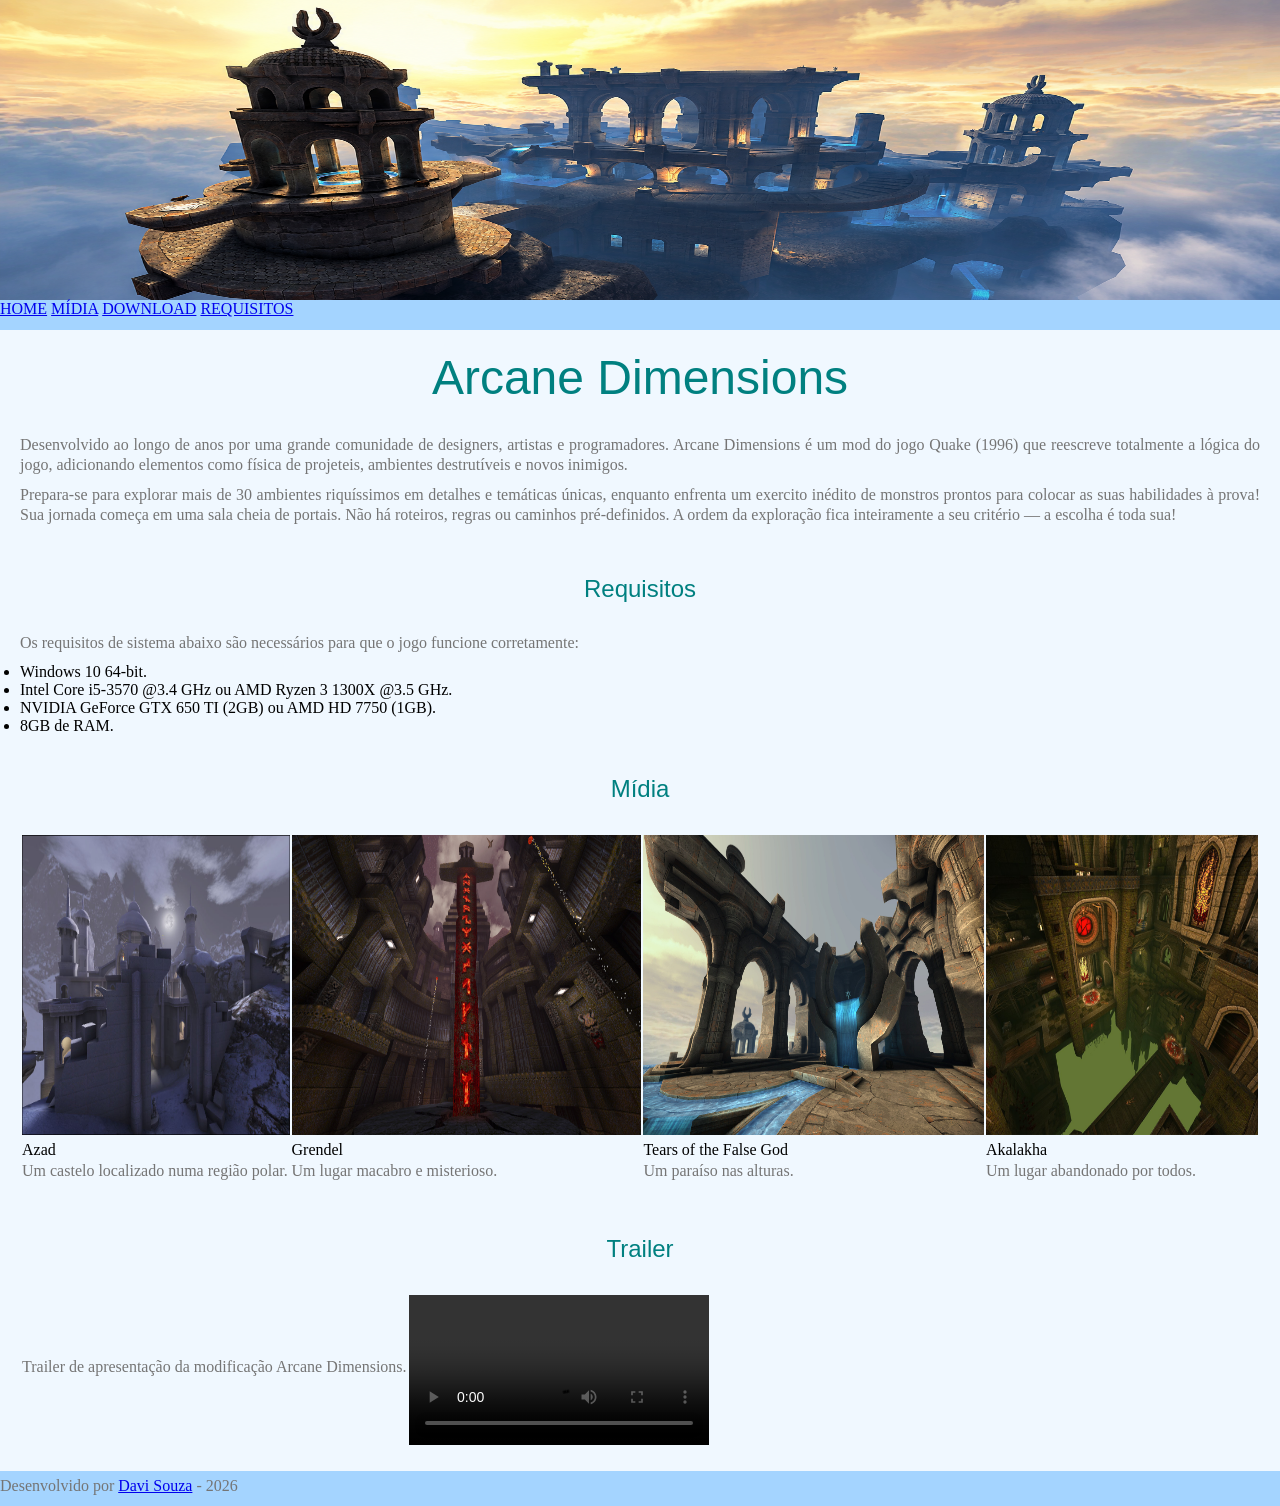
==== index.html @ 71e5d77c "website-ad-ptbr" ====
<!DOCTYPE html>

<html lang="en">

<head>

    <meta charset="UTF-8">

    <meta name="viewport" content="width=device-width, initial-scale=1.0">

    <meta name="author" content="Davi" />

    <meta name="keywords" content="Quake, AD, Arcane Dimensions, mod" />

    <meta name="description"
        content="Arcane Dimensions é um mod do jogo Quake (1996) que reescreve totalmente a lógica do jogo, adicionando elementos como física de projeteis, ambientes destrutíveis e novos inimigos." />

    <title>Arcane Dimensions</title>
    <link rel="stylesheet" type="text/css" href="/css/estilo.css">

</head>

<body>


    <header>
        <img src="img/banner.png" alt="Arcane Dimensions" title="Banner do Arcane Dimensions">
    </header>


    <nav>
        <a href="#">HOME</a>
        <a href="#">MÍDIA</a>
        <a href="https://www.moddb.com/mods/arcane-dimensions/downloads/arcane-dimensions-180-with-patch-1">DOWNLOAD</a>
        <a href="#">REQUISITOS</a>
    </nav>


    <article>

        <h1>Arcane Dimensions</h1>

        <p>
            Desenvolvido ao longo de anos por uma grande comunidade de designers, artistas e programadores. Arcane
            Dimensions é um mod do jogo Quake (1996) que reescreve totalmente a lógica do jogo, adicionando elementos
            como física de projeteis, ambientes destrutíveis e novos inimigos.
        </p>

        <p>
            Prepara-se para explorar mais de 30 ambientes riquíssimos em detalhes e temáticas únicas, enquanto enfrenta
            um exercito inédito de monstros prontos para colocar as suas habilidades à prova! Sua jornada começa em uma
            sala cheia de portais. Não há roteiros, regras ou caminhos pré-definidos. A ordem da exploração fica
            inteiramente a seu critério — a escolha é toda sua!
        </p>
    </article>


    <section id="requisitos">
        <h2>Requisitos</h2>


        <p>
            Os requisitos de sistema abaixo são necessários para que o jogo funcione corretamente:
        </p>

        <ul>
            <li> Windows 10 64-bit.</li>
            <li> Intel Core i5-3570 @3.4 GHz ou AMD Ryzen 3 1300X @3.5 GHz.</li>
            <li> NVIDIA GeForce GTX 650 TI (2GB) ou AMD HD 7750 (1GB).</li>
            <li> 8GB de RAM.</li>
        </ul>
    </section>


    <section id="midia">
        <h2>Mídia</h2>
        <table>
            <tr>
                <td>
                    <img src="img/ad_azad.png" alt="Arcane Dimensions" title="Screenshot do mapa Azad.">
                </td>
                <td>
                    <img src="img/ad_grendel.png" alt="Arcane Dimensions" title="Screenshot do mapa Grendel.">
                </td>
                <td>
                    <img src="img/ad_tears.png" alt="Arcane Dimensions"
                        title="Screenshot do mapa Tears of the False God.">
                </td>
                <td>
                    <img src="img/akalakha.png" alt="Arcane Dimensions" title="Screenshot do mapa Akalakha.">
                </td>

            </tr>
            <td>
                Azad
            </td>
            <td>
                Grendel
            </td>
            <td>
                Tears of the False God
            </td>
            <td>
                Akalakha
            </td>
            <tr>
                <td>
                    <p>
                        Um castelo localizado numa região polar.
                    </p>
                </td>
                <td>
                    <p>
                        Um lugar macabro e misterioso.
                    </p>
                </td>
                <td>
                    <p>
                        Um paraíso nas alturas.
                    </p>
                </td>
                <td>
                    <p>
                        Um lugar abandonado por todos.
                    </p>
                </td>
            </tr>
            <tr>

            </tr>
        </table>



    </section>

    <section id="trailer">
        <h2>Trailer</h2>
        <table>
            <tr>
                <td>
                    <p>Trailer de apresentação da modificação Arcane Dimensions.

                    </p>
                </td>

                <td>
                    <video src="/vid/ad.mp4" controls autoplay loop preload="auto">
                        Seu navegador não suporta vídeo.
                    </video>
                </td>

            </tr>
        </table>
    </section>

    <footer>
        <p>
            Desenvolvido por <a href="https://github.com/HEVC265" target="_blank">Davi Souza</a> - 2026
        </p>
    </footer>

</body>

</html>
---- css/estilo.css ----
/*p{color:teal;
}

body{
    background-color:#40e08d;
} */

* {
    margin: 0;
    padding: 0;

}

body {
    background-color: rgb(255, 255, 255);

}

header,
img {
    width: 100%;
    height: 300px;
}

nav {
    width: 100%;
    height: 30px;
    background-color: #a4d4ff;
    /* blue */
}

a {}

article {
    width: 100%;
    background-color: #F0F8FF;
    /* aliceblue */
    padding: 20px;
    box-sizing: border-box;
}


#requisitos {
    width: 100%;
    background-color: #F0F8FF;
    /* aliceblue */
    padding: 20px;
    box-sizing: border-box;
}


#midia {
    width: 100%;
    background-color: #F0F8FF;
    /* aliceblue */
    padding: 20px;
    box-sizing: border-box;
}


#trailer {
    width: 100%;
    background-color: #F0F8FF;
    /* aliceblue */
    padding: 20px;
    box-sizing: border-box;
}


footer {
    width: 100%;
    height: 30px;
    background-color: #a4d4ff;
    /* blue */
    text-align: center;
    padding-top: 5px;
}


h1 {

    font: 3rem 'Adamina', 'Arial', 'Helvetica', sans-serif;

    color: #008080;
    text-align: center;
    margin-bottom: 30px;
}



h2 {

    font: 1.5rem 'Adamina', 'Arial', 'Helvetica', sans-serif;
    color: #008080;
    text-align: center;
    margin-bottom: 30px;
}



h3 {

    font: 1.5rem 'Adamina', 'Arial', 'Helvetica', sans-serif;
    color: #008080;
    text-align: center;
    margin-bottom: 30px;
}



p {
    font: 1.2 rem 'Adamina', 'Arial', 'Helvetica', sans-serif;
    color: #757575;
    text-align: justify;
    margin-bottom: 10px;
    line-height: 20px;
}
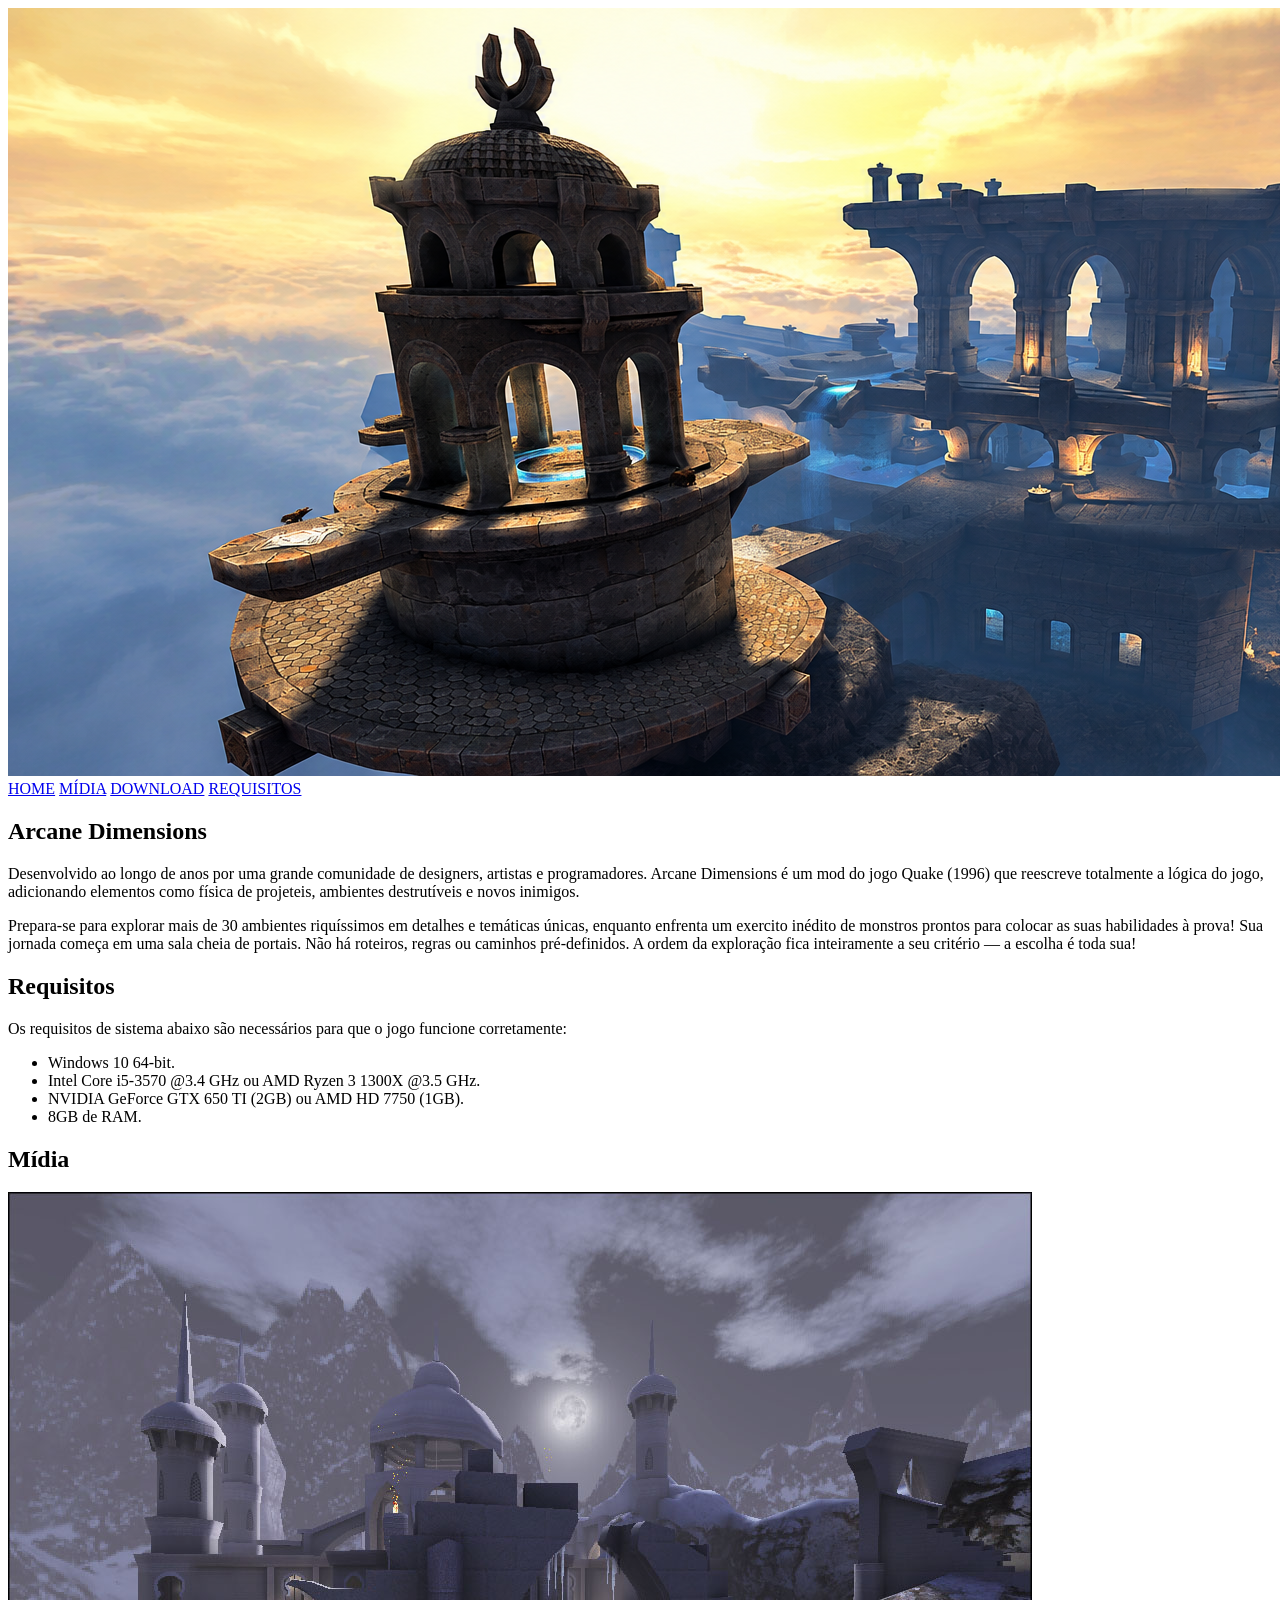
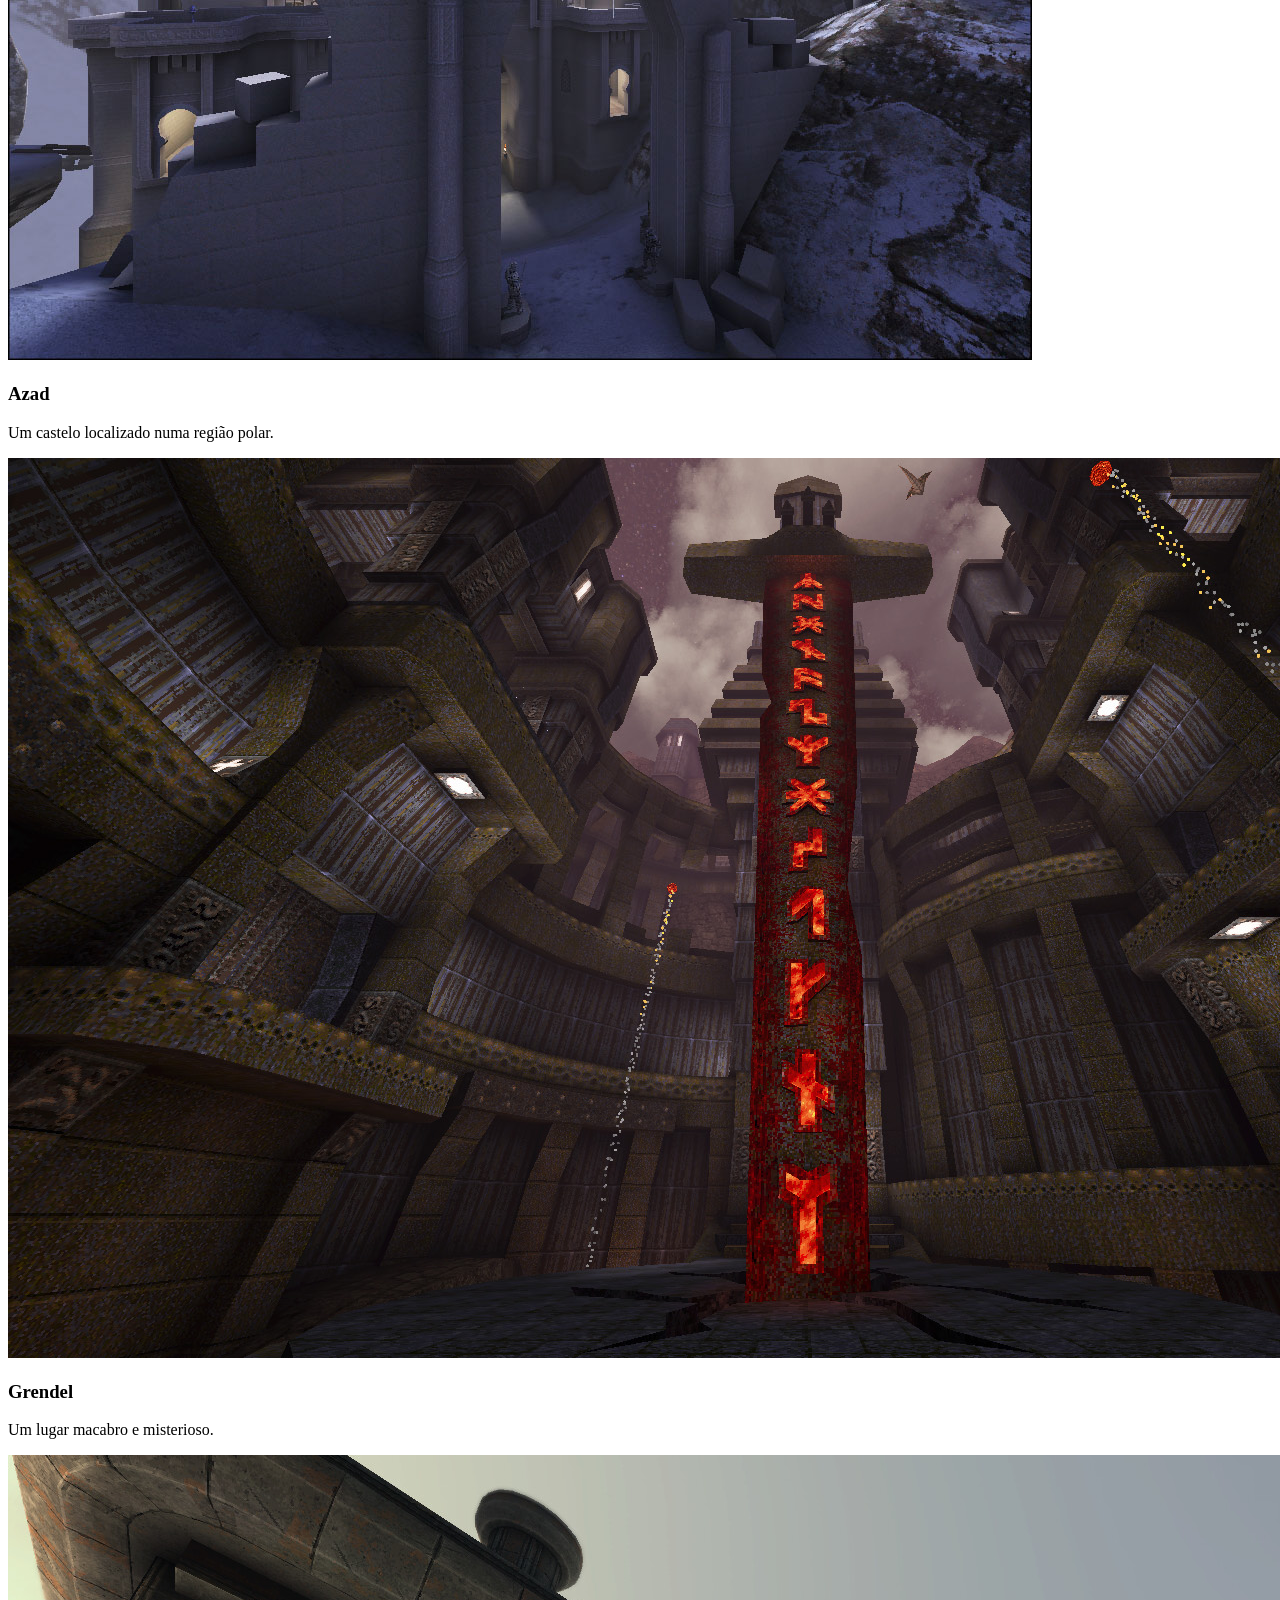
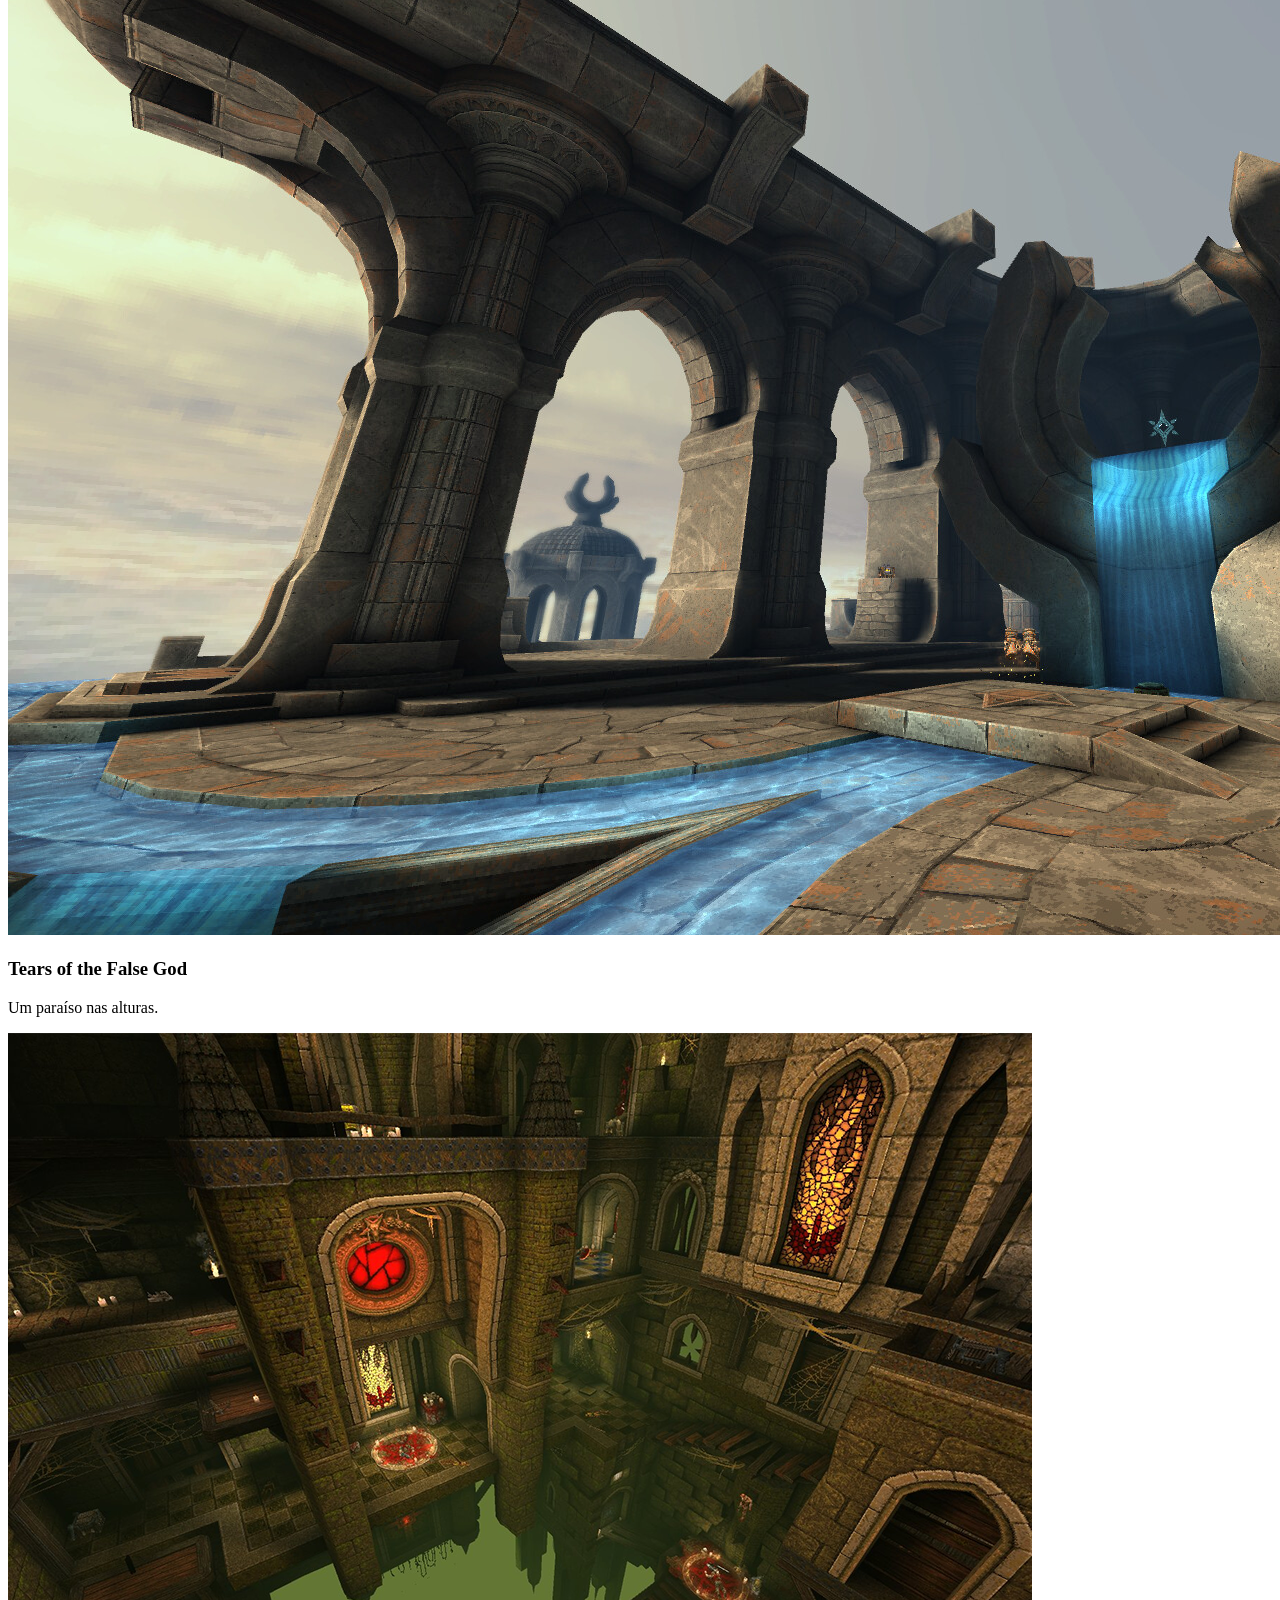
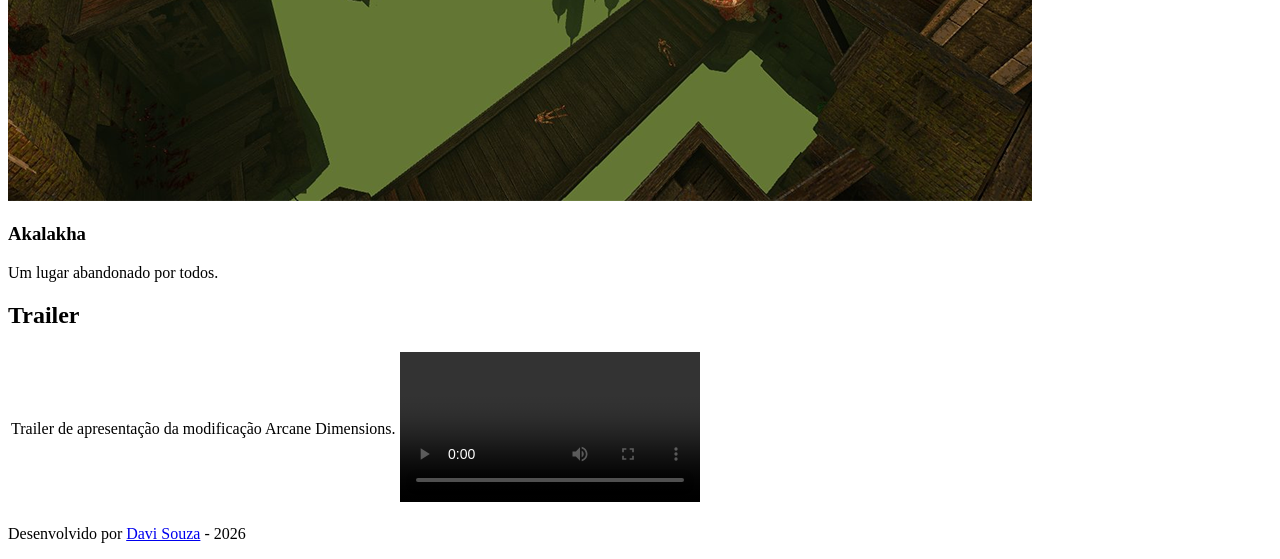
==== commit e7bda307: "Atualizar index.html Retirada da tabela e algumas alterações." ====
--- a/index.html
+++ b/index.html
@@ -16,7 +16,8 @@
         content="Arcane Dimensions é um mod do jogo Quake (1996) que reescreve totalmente a lógica do jogo, adicionando elementos como física de projeteis, ambientes destrutíveis e novos inimigos." />
 
     <title>Arcane Dimensions</title>
-    <link rel="stylesheet" type="text/css" href="/css/estilo.css">
+    <link rel="stylesheet" type="text/css" href="css/style.css">
+
 
 </head>
 
@@ -29,20 +30,23 @@
 
 
     <nav>
-        <a href="#">HOME</a>
-        <a href="#">MÍDIA</a>
-        <a href="https://www.moddb.com/mods/arcane-dimensions/downloads/arcane-dimensions-180-with-patch-1">DOWNLOAD</a>
-        <a href="#">REQUISITOS</a>
+        <a class="a-menu" href="#menu">HOME</a>
+        <a class="a-menu" href="#midia">MÍDIA</a>
+        <a class="a-menu"
+            href="https://www.moddb.com/mods/arcane-dimensions/downloads/arcane-dimensions-180-with-patch-1">DOWNLOAD</a>
+        <a class="a-menu" href="#requisitos">REQUISITOS</a>
+
     </nav>
 
 
-    <article>
+    <article id="menu">
 
         <h1>Arcane Dimensions</h1>
 
         <p>
             Desenvolvido ao longo de anos por uma grande comunidade de designers, artistas e programadores. Arcane
-            Dimensions é um mod do jogo Quake (1996) que reescreve totalmente a lógica do jogo, adicionando elementos
+            Dimensions é um mod do jogo <span id="quake">Quake (1996)</span> que reescreve totalmente a lógica do jogo,
+            adicionando elementos
             como física de projeteis, ambientes destrutíveis e novos inimigos.
         </p>
 
@@ -73,65 +77,57 @@
 
 
     <section id="midia">
+
+        
         <h2>Mídia</h2>
-        <table>
-            <tr>
-                <td>
-                    <img src="img/ad_azad.png" alt="Arcane Dimensions" title="Screenshot do mapa Azad.">
-                </td>
-                <td>
-                    <img src="img/ad_grendel.png" alt="Arcane Dimensions" title="Screenshot do mapa Grendel.">
-                </td>
-                <td>
-                    <img src="img/ad_tears.png" alt="Arcane Dimensions"
-                        title="Screenshot do mapa Tears of the False God.">
-                </td>
-                <td>
-                    <img src="img/akalakha.png" alt="Arcane Dimensions" title="Screenshot do mapa Akalakha.">
-                </td>
-
-            </tr>
-            <td>
-                Azad
-            </td>
-            <td>
-                Grendel
-            </td>
-            <td>
-                Tears of the False God
-            </td>
-            <td>
-                Akalakha
-            </td>
-            <tr>
-                <td>
+        <div id="container">
+            <div class="card">
+                <img src="img/ad_azad.png" alt="">
+                <div class="card-content">
+                    <h3>Azad</h3>
                     <p>
                         Um castelo localizado numa região polar.
                     </p>
-                </td>
-                <td>
+                </div>
+            </div>
+
+
+            <div class="card">
+                <img src="img/ad_grendel.png" alt="">
+                <div class="card-content">
+                    <h3>Grendel</h3>
                     <p>
                         Um lugar macabro e misterioso.
                     </p>
-                </td>
-                <td>
+                </div>
+            </div>
+
+
+            <div class="card">
+                <img src="img/ad_tears.png" alt="">
+                <div class="card-content">
+                    <h3>Tears of the False God</h3>
                     <p>
                         Um paraíso nas alturas.
                     </p>
-                </td>
-                <td>
+                </div>
+            </div>
+
+
+            <div class="card">
+                <img src="img/akalakha.png" alt="">
+                <div class="card-content">
+                    <h3>Akalakha</h3>
                     <p>
                         Um lugar abandonado por todos.
                     </p>
-                </td>
-            </tr>
-            <tr>
-
-            </tr>
-        </table>
+                </div>
+            </div>
 
 
+        </div>
 
+    
     </section>
 
     <section id="trailer">
@@ -156,10 +152,10 @@
 
     <footer>
         <p>
-            Desenvolvido por <a href="https://github.com/HEVC265" target="_blank">Davi Souza</a> - 2026
+            Desenvolvido por <a class="a-menu" href="https://github.com/HEVC265" target="_blank">Davi Souza</a> - 2026
         </p>
     </footer>
 
 </body>
 
-</html>+</html>
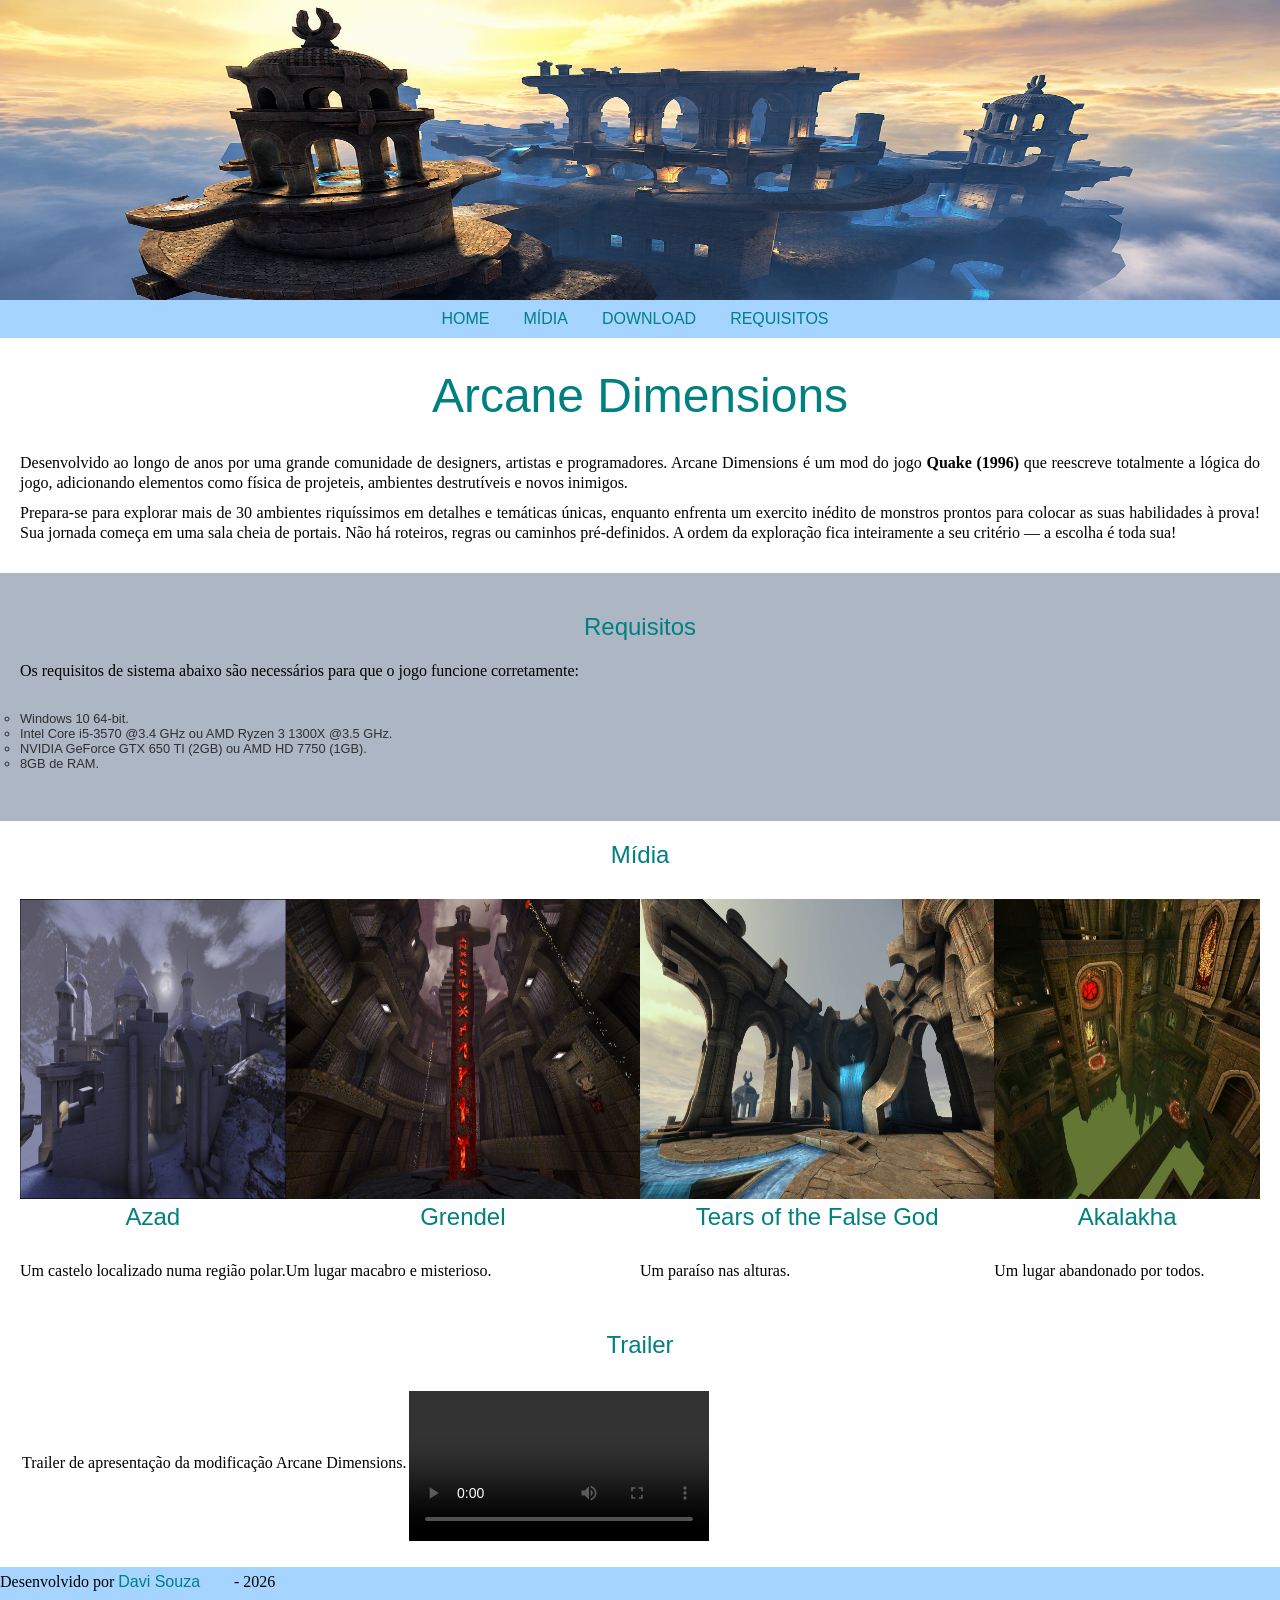
==== commit 9394838d: "Renomeie a folha de estilos de style.css para estilo.css Só um detalhe simples." ====
--- a/index.html
+++ b/index.html
@@ -16,7 +16,7 @@
         content="Arcane Dimensions é um mod do jogo Quake (1996) que reescreve totalmente a lógica do jogo, adicionando elementos como física de projeteis, ambientes destrutíveis e novos inimigos." />
 
     <title>Arcane Dimensions</title>
-    <link rel="stylesheet" type="text/css" href="css/style.css">
+    <link rel="stylesheet" type="text/css" href="css/estilo.css">
 
 
 </head>
--- a/css/estilo.css
+++ b/css/estilo.css
@@ -0,0 +1,209 @@
+/*p{color:teal;
+}
+
+body{
+    background-color:#40e08d;
+} */
+
+* {
+    margin: 0;
+    padding: 0;
+
+}
+
+body {
+    background-color: rgb(255, 255, 255);
+
+}
+
+header,
+img {
+    width: 100%;
+    height: 300px;
+}
+
+nav {
+    width: 100%;
+    background-color: #a4d4ff;
+    text-align: center;
+    padding: 10px;
+    /* blue */
+}
+
+a {
+    font-weight: bold;
+
+    text-decoration: none;
+}
+
+
+.a-menu {
+    font: 1rem 'Adamina', 'Arial', 'Helvetica', sans-serif;
+    margin-right: 30px;
+}
+
+
+.a-menu:link,
+.a-menu:visited {
+    color: #008080;
+}
+
+
+.a-menu:hover {
+    color: aqua;
+    cursor: pointer;
+}
+
+
+article {
+    width: 100%;
+    background-color: #ffffff;
+    /* aliceblue */
+    padding: 20px;
+    box-sizing: border-box;
+}
+
+
+#requisitos {
+    background-color: #acb6c5;
+    /* aliceblue */
+    padding: 20px;
+    box-sizing: border-box;
+}
+
+
+#requisitos h2 {
+
+    font: 1.5rem 'Adamina', 'Arial', 'Helvetica', sans-serif;
+    color: #008080;
+    text-align: center;
+    margin-top: 20px;
+    margin-bottom: 20px;
+}
+
+
+ul{
+    list-style-type: circle;
+    padding-top: 20px ;
+    padding-bottom: 20px ;
+}
+
+
+li  {
+    font: 0.8rem 'Adamina', 'Arial', 'Helvetica', sans-serif;
+    margen-bottom: 10px ;
+
+}
+
+
+
+#midia {
+    width: 100%;
+    background-color: #ffffff;
+    /* aliceblue */
+    padding: 20px;
+    box-sizing: border-box;
+}
+
+
+#midia h2 {
+
+    font: 1.5rem 'Adamina', 'Arial', 'Helvetica', sans-serif;
+    color: #008080;
+    text-align: center;
+    margin-bottom: 30px;
+}
+
+
+#trailer {
+    width: 100%;
+    background-color: #ffffff;
+    /* aliceblue */
+    padding: 20px;
+    box-sizing: border-box;
+}
+
+
+#trailer h2 {
+
+    font: 1.5rem 'Adamina', 'Arial', 'Helvetica', sans-serif;
+    color: #008080;
+    text-align: center;
+    margin-bottom: 30px;
+}
+
+
+footer {
+    width: 100%;
+    height: 30px;
+    text-align: center;
+    background-color: #a4d4ff;
+    /* blue */
+    text-align: center;
+    padding-top: 5px;
+
+}
+
+
+h1 {
+
+    font: 3rem 'Adamina', 'Arial', 'Helvetica', sans-serif;
+
+    color: #008080;
+    text-align: center;
+    margin-top: 10px;
+    margin-bottom: 30px;
+}
+
+
+
+
+
+
+
+h3 {
+
+    font: 1.5rem 'Adamina', 'Arial', 'Helvetica', sans-serif;
+    color: #008080;
+    text-align: center;
+    margin-bottom: 30px;
+}
+
+
+
+p {
+    font: 1.2 rem 'Adamina', 'Arial', 'Helvetica', sans-serif;
+    color: #000000;
+    text-align: justify;
+    margin-bottom: 10px;
+    line-height: 20px;
+}
+
+
+#quake {
+    font-weight: bold; 
+
+}
+
+
+ul {
+    font: 1.2 rem 'Adamina', 'Arial', 'Helvetica', sans-serif;
+    color: #312f2f;
+    text-align: justify;
+    margin-bottom: 10px;
+    line-height: 20px;
+
+}
+
+
+#container{
+    display: flex;
+
+}
+
+
+.img-maps {
+    width: 50%;
+
+
+}
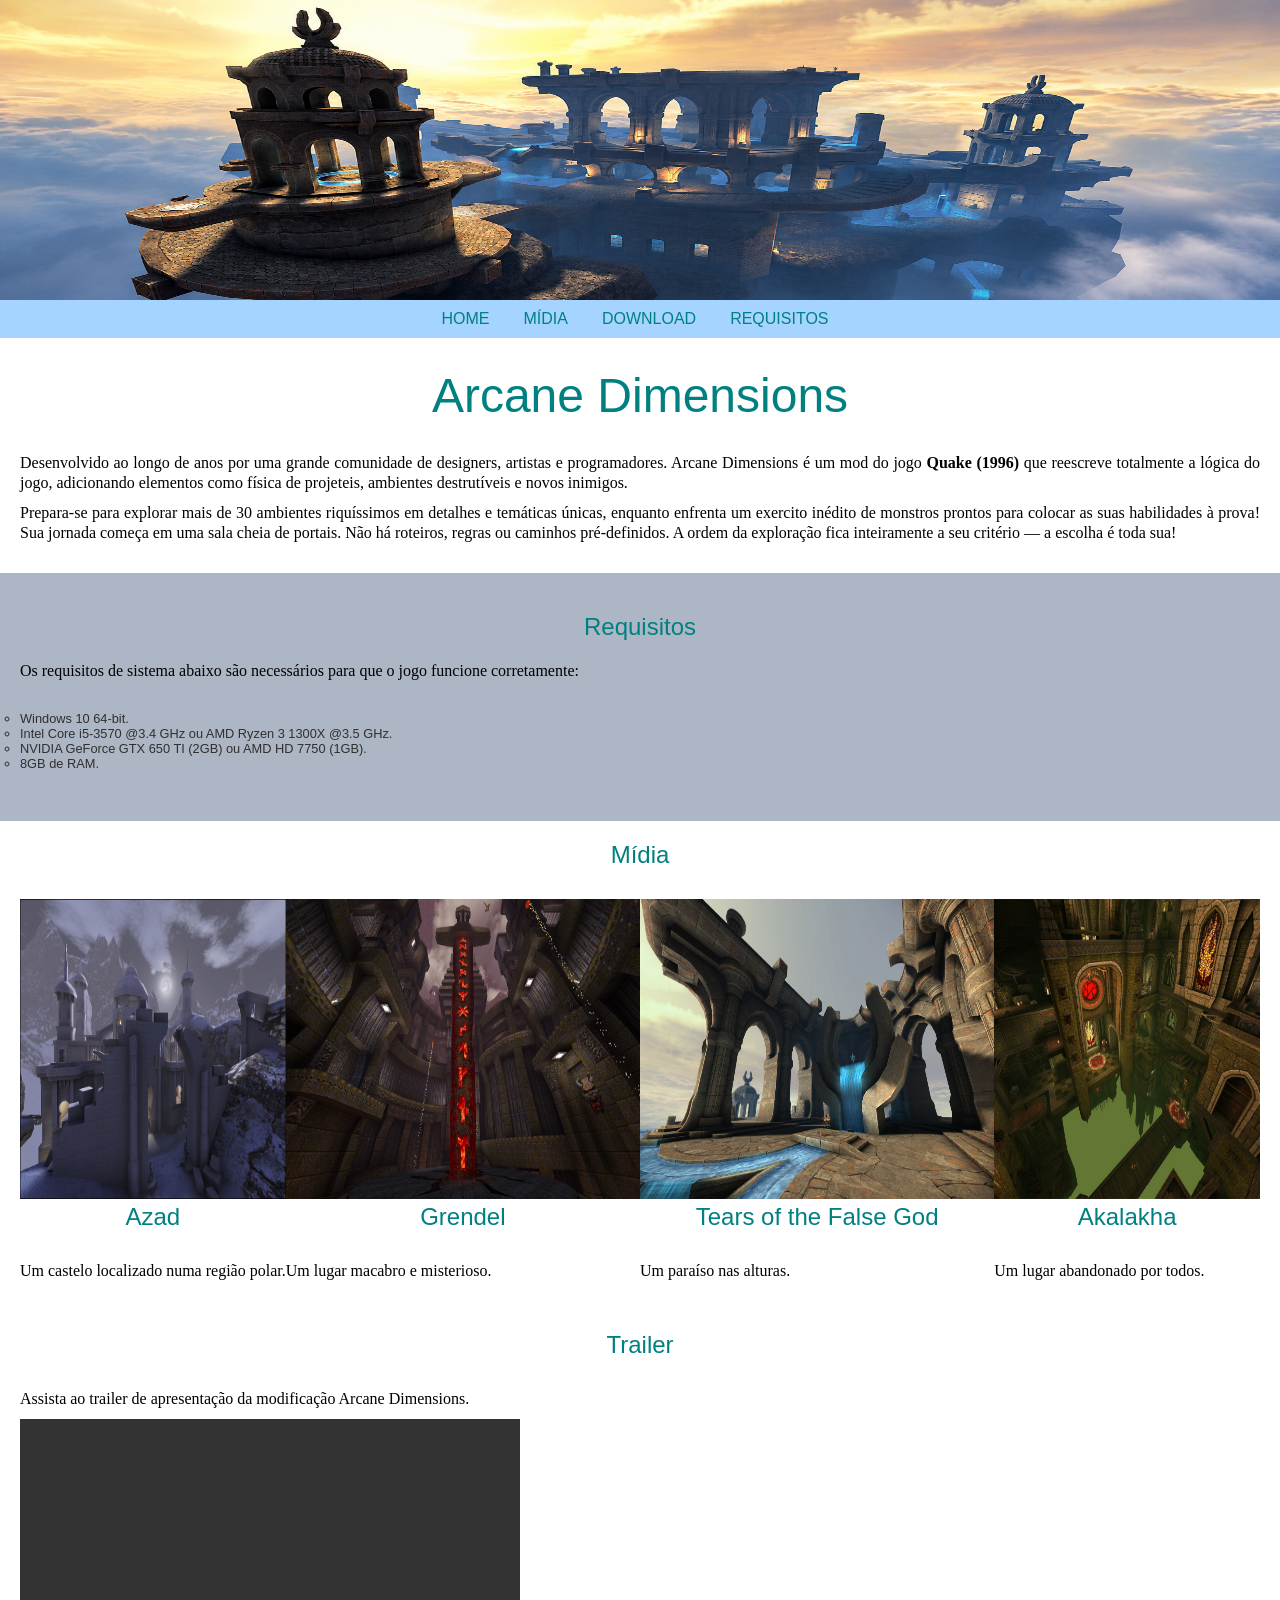
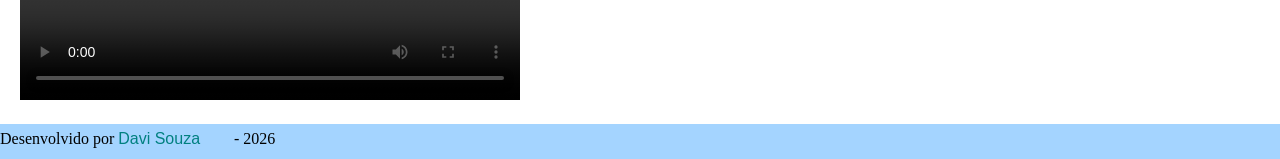
==== commit db4dbb1d: "Refactor trailer section layout in index.html Replaced trailer table with a div and updated video el" ====
--- a/index.html
+++ b/index.html
@@ -78,7 +78,7 @@
 
     <section id="midia">
 
-        
+
         <h2>Mídia</h2>
         <div id="container">
             <div class="card">
@@ -127,27 +127,18 @@
 
         </div>
 
-    
+
     </section>
 
     <section id="trailer">
         <h2>Trailer</h2>
-        <table>
-            <tr>
-                <td>
-                    <p>Trailer de apresentação da modificação Arcane Dimensions.
-
-                    </p>
-                </td>
-
-                <td>
-                    <video src="/vid/ad.mp4" controls autoplay loop preload="auto">
-                        Seu navegador não suporta vídeo.
-                    </video>
-                </td>
-
-            </tr>
-        </table>
+        <div id=""><p>Assista ao trailer de apresentação da modificação Arcane Dimensions.</p></div>
+        <video width="500" height="281" controls controls autoplay loop preload="auto">
+            <source src="/vid/ad.mp4" type="video/mp4">
+            Seu navegador não suporta vídeos.
+        </video>
+        </div>
+        
     </section>
 
     <footer>
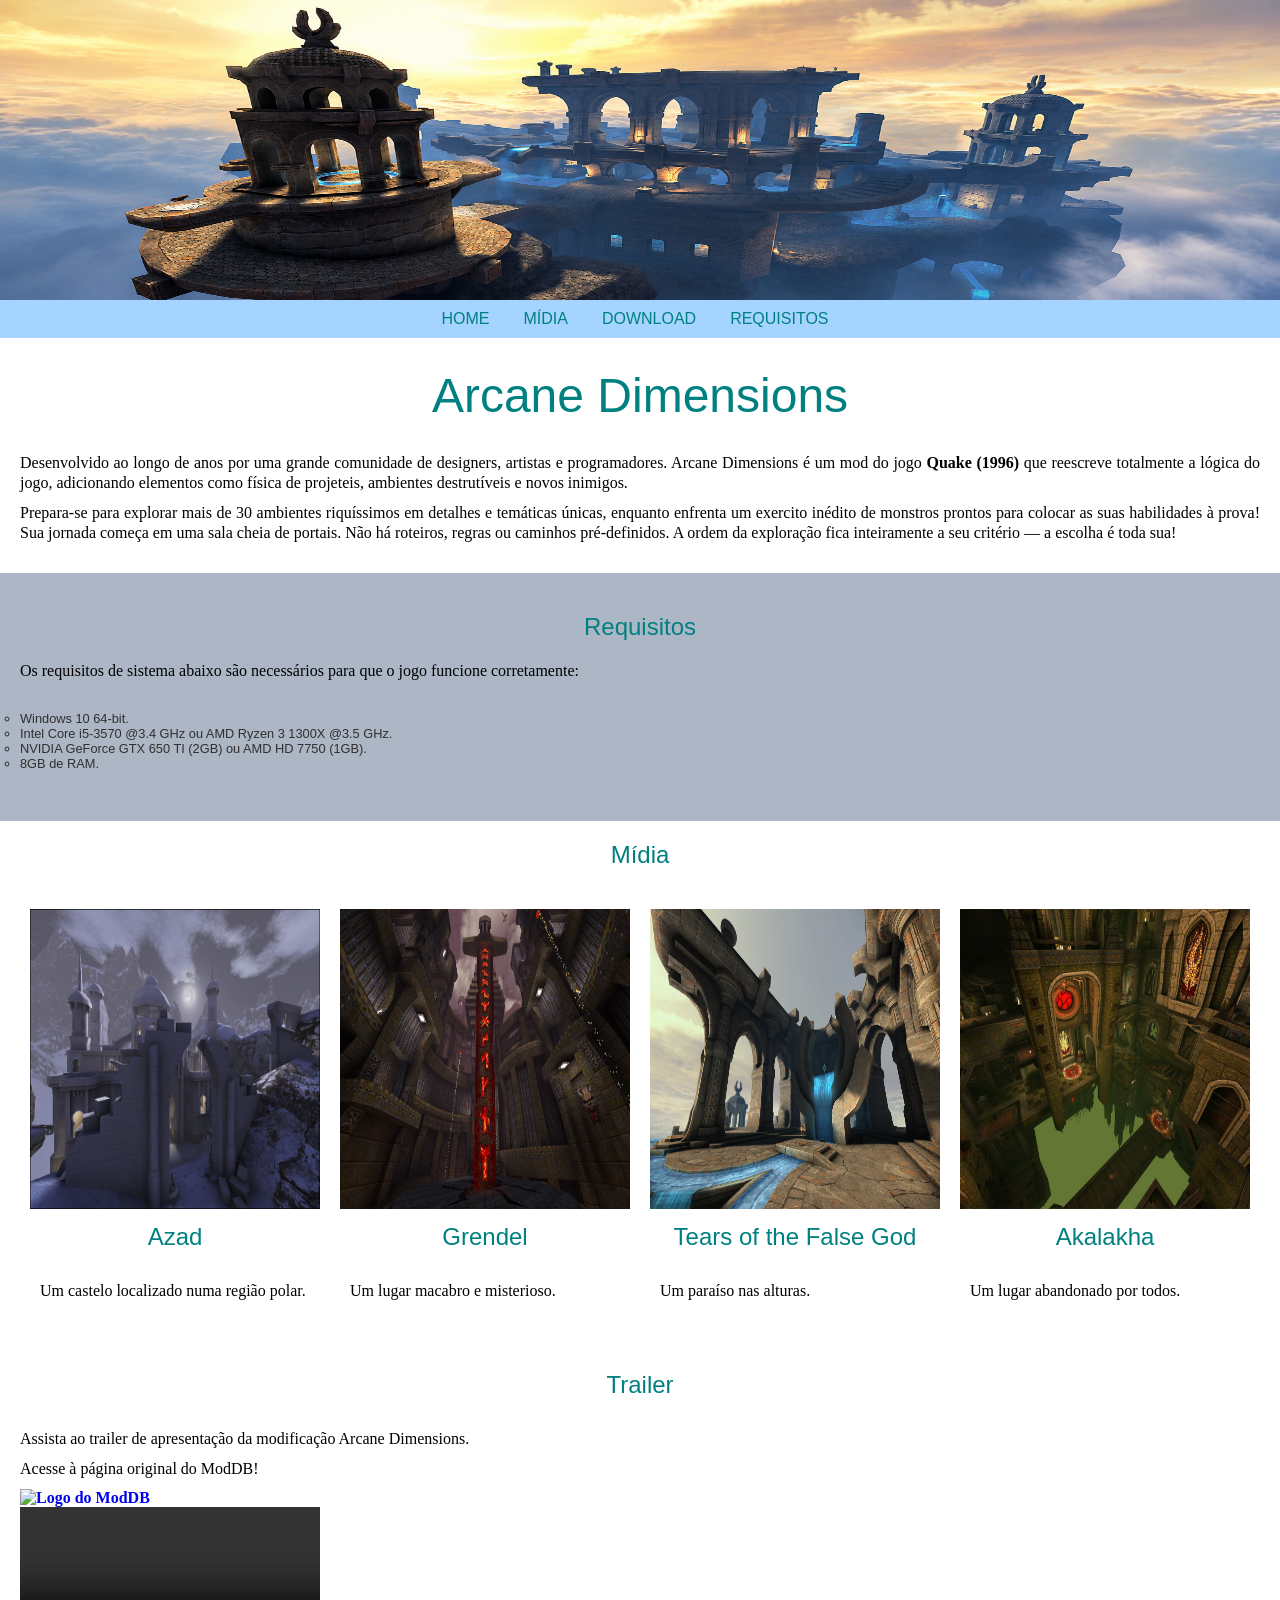
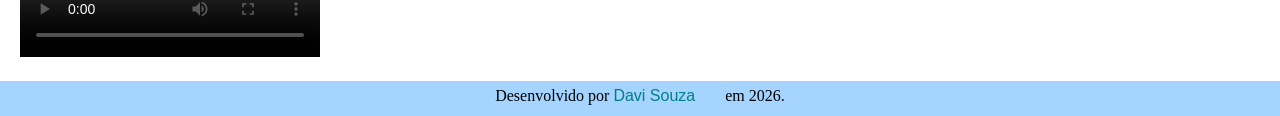
==== commit 61c2558d: "Revamp trailer section and update footer text Updated the trailer section to include a link to the o" ====
--- a/index.html
+++ b/index.html
@@ -132,18 +132,32 @@
 
     <section id="trailer">
         <h2>Trailer</h2>
-        <div id=""><p>Assista ao trailer de apresentação da modificação Arcane Dimensions.</p></div>
-        <video width="500" height="281" controls controls autoplay loop preload="auto">
-            <source src="/vid/ad.mp4" type="video/mp4">
-            Seu navegador não suporta vídeos.
-        </video>
+        <div id="container-trailer">
+        
+                <div class="colunas-trailer">
+                    <p>Assista ao trailer de apresentação da modificação Arcane Dimensions.</p>
+                    <p>Acesse à página original do ModDB!</p>
+                    <div class="container-contatos">
+                        <a href="https://www.moddb.com/mods/arcane-dimensions">
+                            <img class="img-icones" src="img/ModDB_logo.png" alt="Logo do ModDB">
+                        </a>
+                    </div>
+                </div>
+                <div class="colunas-trailer">
+                    <video controls controls autoplay loop preload="auto">
+                        <source src="/vid/ad.mp4" type="video/mp4">
+                        Seu navegador não suporta vídeos.
+                    </video>
+                </div>
+        
+
+
         </div>
-        
     </section>
 
     <footer>
         <p>
-            Desenvolvido por <a class="a-menu" href="https://github.com/HEVC265" target="_blank">Davi Souza</a> - 2026
+            Desenvolvido por <a class="a-menu" href="https://github.com/HEVC265" target="_blank">Davi Souza</a>em 2026.
         </p>
     </footer>
 
--- a/css/estilo.css
+++ b/css/estilo.css
@@ -82,16 +82,16 @@
 }
 
 
-ul{
+ul {
     list-style-type: circle;
-    padding-top: 20px ;
-    padding-bottom: 20px ;
-}
-
-
-li  {
+    padding-top: 20px;
+    padding-bottom: 20px;
+}
+
+
+li {
     font: 0.8rem 'Adamina', 'Arial', 'Helvetica', sans-serif;
-    margen-bottom: 10px ;
+    margen-bottom: 10px;
 
 }
 
@@ -139,8 +139,12 @@
     text-align: center;
     background-color: #a4d4ff;
     /* blue */
-    text-align: center;
     padding-top: 5px;
+    display: flex;
+    justify-content: center;
+    /* Centraliza na horizontal */
+    align-items: center;
+    /* Centraliza na vertical */
 
 }
 
@@ -181,7 +185,7 @@
 
 
 #quake {
-    font-weight: bold; 
+    font-weight: bold;
 
 }
 
@@ -196,14 +200,20 @@
 }
 
 
-#container{
+#container {
     display: flex;
 
 }
 
 
-.img-maps {
-    width: 50%;
-
-
-}
+.card {
+    width: 25%;
+    margin: 10px;
+    background-color: #ffffff;
+}
+
+
+.card-content {
+    padding: 10px;
+    text-align: center;
+}
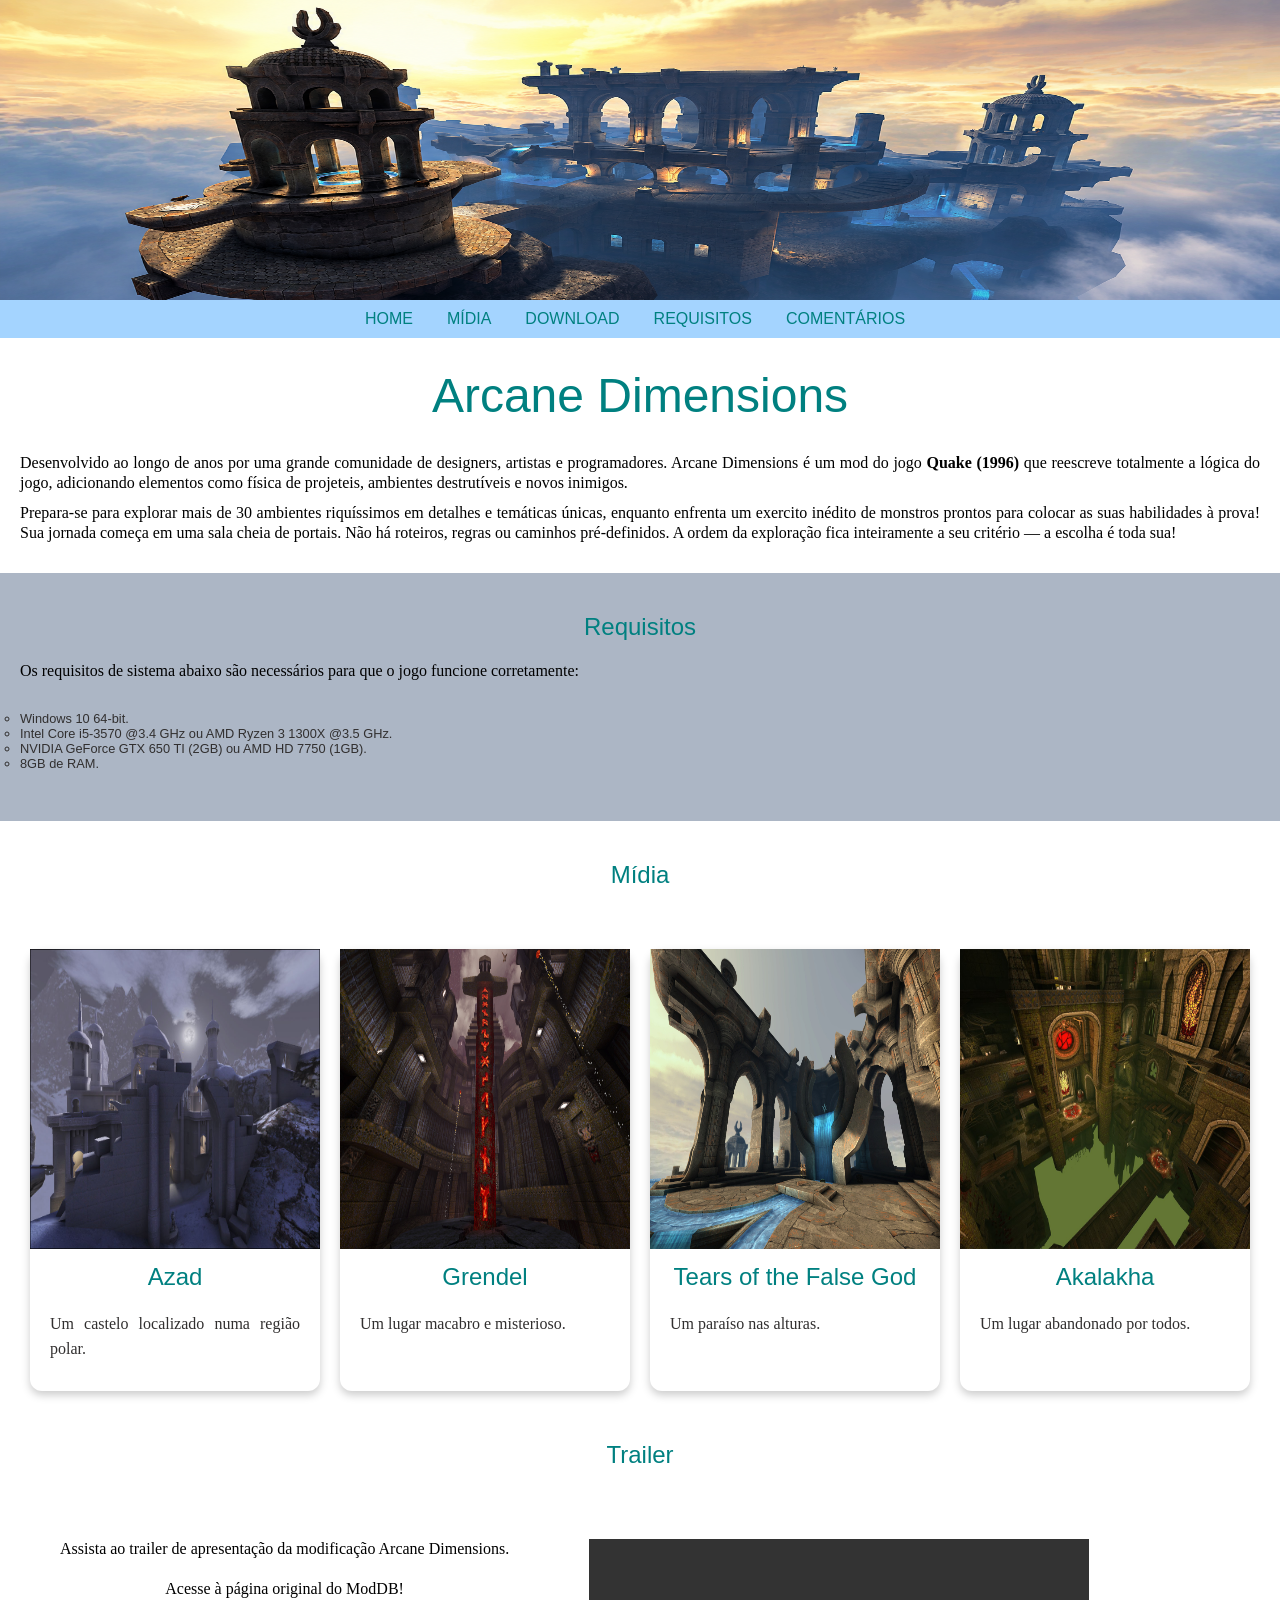
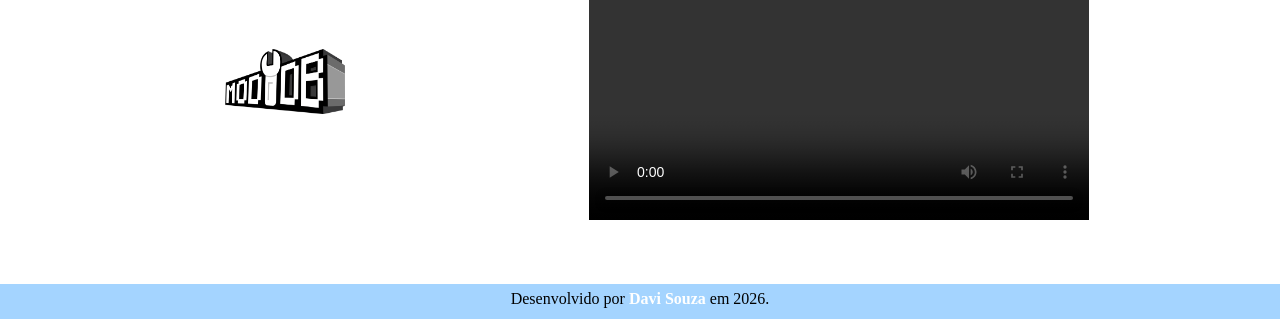
==== commit 311b9264: "Update navigation links and trailer section" ====
--- a/index.html
+++ b/index.html
@@ -30,11 +30,12 @@
 
 
     <nav>
-        <a class="a-menu" href="#menu">HOME</a>
+        <a class="a-menu" href="index.html">HOME</a>
         <a class="a-menu" href="#midia">MÍDIA</a>
         <a class="a-menu"
             href="https://www.moddb.com/mods/arcane-dimensions/downloads/arcane-dimensions-180-with-patch-1">DOWNLOAD</a>
         <a class="a-menu" href="#requisitos">REQUISITOS</a>
+        <a class="a-menu" href="comentarios.html">COMENTÁRIOS</a>
 
     </nav>
 
@@ -133,23 +134,23 @@
     <section id="trailer">
         <h2>Trailer</h2>
         <div id="container-trailer">
-        
-                <div class="colunas-trailer">
-                    <p>Assista ao trailer de apresentação da modificação Arcane Dimensions.</p>
-                    <p>Acesse à página original do ModDB!</p>
-                    <div class="container-contatos">
-                        <a href="https://www.moddb.com/mods/arcane-dimensions">
-                            <img class="img-icones" src="img/ModDB_logo.png" alt="Logo do ModDB">
-                        </a>
-                    </div>
+
+            <div class="colunas-trailer">
+                <p>Assista ao trailer de apresentação da modificação Arcane Dimensions.</p>
+                <p>Acesse à página original do ModDB!</p>
+                <div class="container-contatos">
+                    <a href="https://www.moddb.com/mods/arcane-dimensions">
+                        <img class="img-icones" src="img/ModDB_logo.png" alt="Logo do ModDB">
+                    </a>
                 </div>
-                <div class="colunas-trailer">
-                    <video controls controls autoplay loop preload="auto">
-                        <source src="/vid/ad.mp4" type="video/mp4">
-                        Seu navegador não suporta vídeos.
-                    </video>
-                </div>
-        
+            </div>
+            <div class="colunas-trailer">
+                <video controls controls autoplay loop preload="auto">
+                    <source src="/vid/ad.mp4" type="video/mp4">
+                    Seu navegador não suporta vídeos.
+                </video>
+            </div>
+
 
 
         </div>
@@ -157,7 +158,7 @@
 
     <footer>
         <p>
-            Desenvolvido por <a class="a-menu" href="https://github.com/HEVC265" target="_blank">Davi Souza</a>em 2026.
+            Desenvolvido por <a href="https://github.com/HEVC265" target="_blank">Davi Souza</a> em 2026.
         </p>
     </footer>
 
--- a/css/estilo.css
+++ b/css/estilo.css
@@ -112,6 +112,7 @@
     color: #008080;
     text-align: center;
     margin-bottom: 30px;
+    padding: 20px;
 }
 
 
@@ -130,22 +131,6 @@
     color: #008080;
     text-align: center;
     margin-bottom: 30px;
-}
-
-
-footer {
-    width: 100%;
-    height: 30px;
-    text-align: center;
-    background-color: #a4d4ff;
-    /* blue */
-    padding-top: 5px;
-    display: flex;
-    justify-content: center;
-    /* Centraliza na horizontal */
-    align-items: center;
-    /* Centraliza na vertical */
-
 }
 
 
@@ -160,17 +145,12 @@
 }
 
 
-
-
-
-
-
 h3 {
 
     font: 1.5rem 'Adamina', 'Arial', 'Helvetica', sans-serif;
     color: #008080;
     text-align: center;
-    margin-bottom: 30px;
+    margin-bottom: 10px;
 }
 
 
@@ -209,11 +189,96 @@
 .card {
     width: 25%;
     margin: 10px;
-    background-color: #ffffff;
+    background-color: #FFFFFF;
+    border-radius: 12px;
+    box-shadow: 0px 4px 8px #CCCCCC;
+}
+
+
+.card:hover {
+    box-shadow: 0px 0px 16px #CCCCCC;
 }
 
 
 .card-content {
     padding: 10px;
-    text-align: center;
-}
+
+}
+
+
+.card-content p {
+    padding: 10px;
+    text-align: center;
+    font: 1.2 rem 'Adamina', 'Arial', 'Helvetica', sans-serif;
+    line-height: 25px;
+    color: #312f2f;
+    text-align: justify;
+}
+
+
+#container-trailer {
+    display: flex;
+    margin-top: 20px;
+
+}
+
+
+#container-trailer p {
+    text-align: center;
+    padding-bottom: 10px;
+
+}
+
+
+.container-contatos {
+    display: flex;
+    margin-top: 40px;
+    justify-content: center;
+    align-items: center;
+}
+
+
+.container-contatos p {
+    color: #000000;
+    padding: 10px 20px 10px 5px;
+}
+
+
+.img-icones {
+    width: 120px;
+    height: 65px;
+}
+
+
+.colunas-trailer {
+    padding: 40px;
+}
+
+
+video {
+    width: 500px;
+    height: 281px;
+}
+
+
+footer {
+    width: 100%;
+    height: 30px;
+    background-color: #a4d4ff;
+    padding-top: 5px;
+}
+
+footer p {
+    text-align: center;
+    color: #000000;
+}
+
+footer a {
+    color: #FFFFFF;
+    text-decoration: none;
+    
+}
+
+footer a:hover, footer a:active{
+    color: aqua
+}
